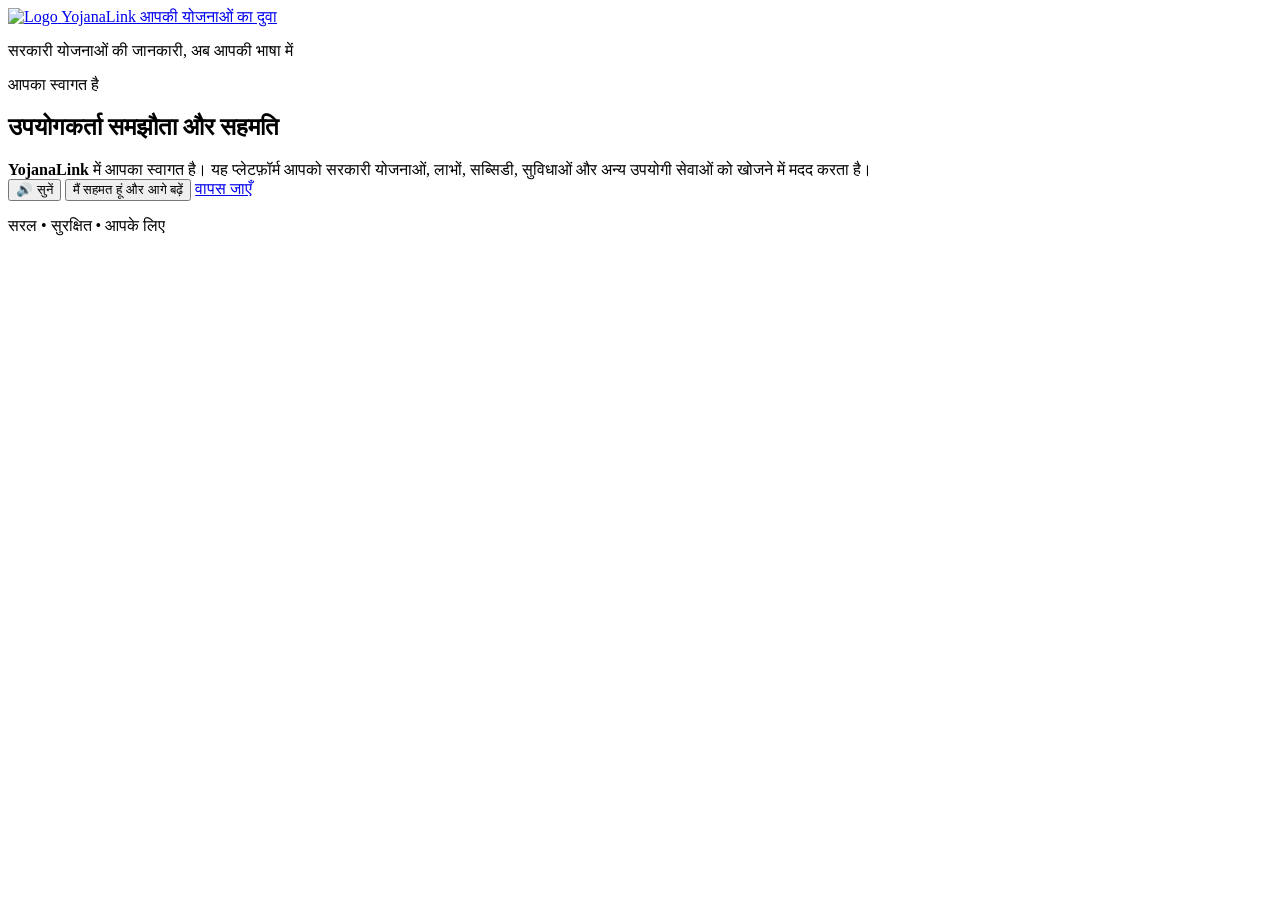
==== agree.html @ f69d6fea "Add files via upload" ====
<!DOCTYPE html>
<html lang="hi">
<head>
	<meta charset="UTF-8">
	<meta name="viewport" content="width=device-width, initial-scale=1.0">
	<meta name="description" content="YojanaLink user agreement and consent">
	<title>YojanaLink | सहमति</title>
	<link rel="stylesheet" href="css/style.css">
</head>
<body>
	<div class="page-shell">
		<!-- HEADER -->
		<header class="site-header">
			<a class="brand" href="index.html" aria-label="YojanaLink home">
				<img src="images/yojnalink logo.png" alt="Logo">
				<!-- <span class="brand-mark" aria-hidden="true">Y</span> -->
				<span>
					<span class="brand-name">YojanaLink</span>
					<span class="brand-tagline" data-i18n="common.tagline">आपकी योजनाओं का दुवा</span>
				</span>
			</a>
			<p class="header-note" data-i18n="common.headerNote">सरकारी योजनाओं की जानकारी, अब आपकी भाषा में</p>
		</header>

		<!-- MAIN CONTENT -->
		<main class="login-main">
			<section class="login-panel" aria-labelledby="agreement-heading">
				<p class="eyebrow" data-i18n="common.welcome">आपका स्वागत है</p>
				<h1 id="agreement-heading" data-i18n="agreement.title">उपयोगकर्ता समझौता और सहमति</h1>
				<div class="agreement-content" data-i18n="agreement.content">
					<strong>YojanaLink</strong> में आपका स्वागत है। यह प्लेटफ़ॉर्म आपको सरकारी योजनाओं, लाभों, सब्सिडी, सुविधाओं और अन्य उपयोगी सेवाओं को खोजने में मदद करता है।
				</div>

				<button class="voice-button agreement-audio-button" type="button" data-i18n-aria="common.listen" aria-label="सुनें">
					<span aria-hidden="true">🔊</span>
					<span data-i18n="common.listen">सुनें</span>
				</button>

				<button class="continue-button agreement-button" type="button" data-i18n="agreement.agreeContinue">मैं सहमत हूं और आगे बढ़ें</button>

				<a class="secondary-link" href="index.html" data-i18n="common.back">वापस जाएँ</a>
			</section>
		</main>

		<!-- FOOTER -->
		<footer class="site-footer">
			<p data-i18n="common.trustMessage">सरल <span aria-hidden="true">•</span> सुरक्षित <span aria-hidden="true">•</span> आपके लिए</p>
		</footer>
	</div>

	<script src="js/app.js"></script>
</body>
</html>
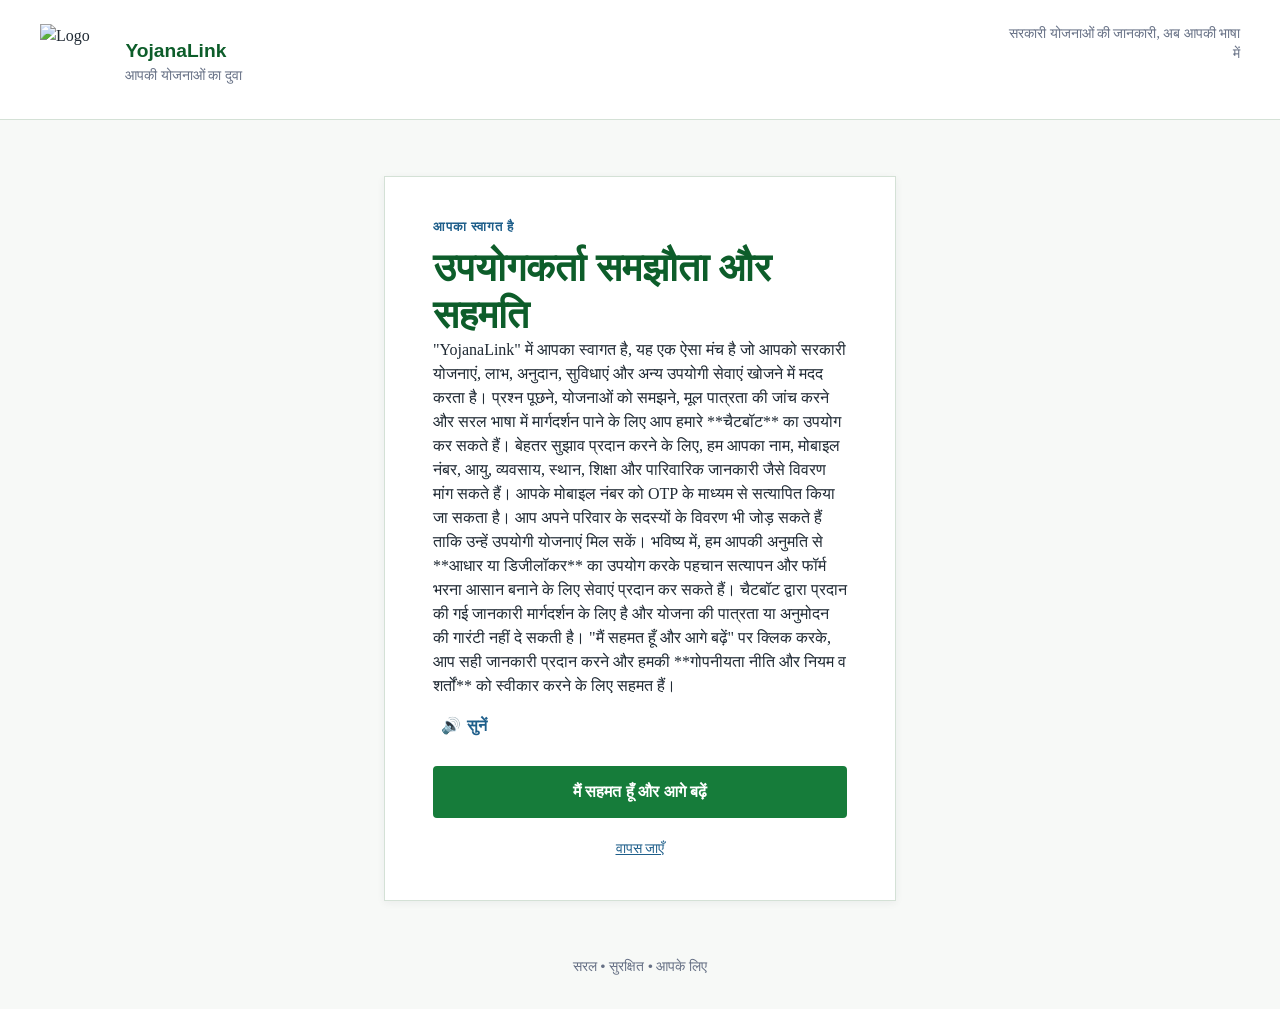
==== commit 15a32895: "Update agree.html" ====
--- a/agree.html
+++ b/agree.html
@@ -5,7 +5,7 @@
 	<meta name="viewport" content="width=device-width, initial-scale=1.0">
 	<meta name="description" content="YojanaLink user agreement and consent">
 	<title>YojanaLink | सहमति</title>
-	<link rel="stylesheet" href="css/style.css">
+	<link rel="stylesheet" href="style.css">
 </head>
 <body>
 	<div class="page-shell">
@@ -48,6 +48,6 @@
 		</footer>
 	</div>
 
-	<script src="js/app.js"></script>
+	<script src="app.js"></script>
 </body>
 </html>
--- a/style.css
+++ b/style.css
@@ -0,0 +1,398 @@
+* {
+  box-sizing: border-box;
+}
+
+
+img {
+    width: 75px;
+    height: 75px;
+}
+
+
+:root {
+  color: #1f2933;
+  background: #f7f9f7;
+  font-family: Georgia, "Times New Roman", serif;
+  font-size: 16px;
+  line-height: 1.5;
+  --green: #167c3a;
+  --green-dark: #0d5d2a;
+  --green-light: #eaf5ec;
+  --blue: #1f5f8b;
+  --border: #d4e1d6;
+  --muted: #667085;
+  --white: #ffffff;
+}
+
+body {
+  margin: 0;
+  min-width: 320px;
+  background: #f7f9f7;
+}
+
+button {
+  font: inherit;
+}
+
+.page-shell {
+  display: flex;
+  min-height: 100vh;
+  flex-direction: column;
+}
+
+.site-header {
+  display: flex;
+  align-items: flex-start;
+  justify-content: space-between;
+  gap: 1rem;
+  padding: 1.25rem 1.25rem 1rem;
+  border-bottom: 1px solid var(--border);
+  background: var(--white);
+}
+
+.brand {
+  display: inline-flex;
+  align-items: center;
+  gap: 0.65rem;
+  color: inherit;
+  text-decoration: none;
+}
+
+.brand-mark {
+  display: grid;
+  width: 2.5rem;
+  height: 2.5rem;
+  place-items: center;
+  border-radius: 50%;
+  color: var(--white);
+  background: var(--green);
+  font-family: Arial, sans-serif;
+  font-size: 1.35rem;
+  font-weight: 700;
+}
+
+.brand-name,
+.brand-tagline {
+  display: block;
+}
+
+.brand-name {
+  color: var(--green-dark);
+  font-family: Arial, sans-serif;
+  font-size: 1.2rem;
+  font-weight: 700;
+}
+
+.brand-tagline {
+  color: var(--muted);
+  font-size: 0.85rem;
+}
+
+.header-note {
+  display: none;
+  max-width: 15rem;
+  margin: 0;
+  color: var(--muted);
+  font-size: 0.85rem;
+  text-align: right;
+}
+
+/* HEADER CHATBOT BUTTON */
+.header-chatbot-btn {
+  flex-shrink: 0;
+  width: 2.5rem;
+  height: 2.5rem;
+  padding: 0.5rem;
+  border: 1px solid var(--border);
+  border-radius: 50%;
+  background: var(--white);
+  color: var(--blue);
+  cursor: pointer;
+  display: flex;
+  align-items: center;
+  justify-content: center;
+  transition: all 0.2s ease;
+}
+
+.header-chatbot-btn:hover {
+  background: var(--green-light);
+  color: var(--green-dark);
+  border-color: var(--green);
+}
+
+.header-chatbot-btn svg {
+  width: 20px;
+  height: 20px;
+  stroke-width: 2;
+}
+
+.language-main {
+  display: flex;
+  flex: 1;
+  align-items: center;
+  justify-content: center;
+  padding: 2.5rem 1.25rem;
+}
+
+.language-panel {
+  width: min(100%, 32rem);
+  padding: 1.75rem 1.25rem;
+  border: 1px solid var(--border);
+  background: var(--white);
+  box-shadow: 0 2px 8px rgb(31 41 51 / 6%);
+  text-align: center;
+}
+
+.eyebrow {
+  margin: 0 0 0.5rem;
+  color: var(--blue);
+  font-family: Arial, sans-serif;
+  font-size: 0.8rem;
+  font-weight: 700;
+  letter-spacing: 0.06em;
+  text-transform: uppercase;
+}
+
+h1 {
+  margin: 0;
+  color: var(--green-dark);
+  font-size: clamp(1.8rem, 8vw, 2.45rem);
+  line-height: 1.2;
+}
+
+.intro-text {
+  margin: 0.65rem 0 1.75rem;
+  color: var(--muted);
+  font-size: 1.05rem;
+}
+
+.language-options {
+  display: grid;
+  gap: 0.75rem;
+}
+
+.language-option {
+  display: flex;
+  min-height: 4rem;
+  align-items: center;
+  justify-content: space-between;
+  width: 100%;
+  padding: 0.75rem 1rem;
+  border: 2px solid var(--border);
+  border-radius: 4px;
+  color: var(--green-dark);
+  background: var(--white);
+  cursor: pointer;
+  text-align: left;
+  transition: border-color 120ms ease, background-color 120ms ease;
+}
+
+.language-option:hover,
+.language-option:focus-visible {
+  border-color: var(--green);
+  background: var(--green-light);
+  outline: none;
+}
+
+.language-option.is-selected {
+  border-color: var(--green);
+  background: var(--green-light);
+  box-shadow: inset 4px 0 0 var(--green);
+}
+
+.language-native {
+  font-size: 1.25rem;
+  font-weight: 700;
+}
+
+.language-english {
+  color: var(--muted);
+  font-family: Arial, sans-serif;
+  font-size: 0.85rem;
+}
+
+.continue-button {
+  display: flex;
+  align-items: center;
+  justify-content: center;
+  width: 100%;
+  min-height: 3.25rem;
+  margin-top: 1.25rem;
+  border: 2px solid var(--green);
+  border-radius: 4px;
+  color: var(--white);
+  background: var(--green);
+  cursor: pointer;
+  font-family: Arial, sans-serif;
+  font-size: 1rem;
+  font-weight: 700;
+  text-decoration: none;
+}
+
+.continue-button:hover:not(:disabled),
+.continue-button:focus-visible:not(:disabled) {
+  border-color: var(--green-dark);
+  background: var(--green-dark);
+  outline: 3px solid rgb(22 124 58 / 22%);
+  outline-offset: 2px;
+}
+
+.continue-button:disabled {
+  border-color: #b9c8bc;
+  color: #718075;
+  background: #dfe8e0;
+  cursor: not-allowed;
+}
+
+.selection-message {
+  min-height: 1.5rem;
+  margin: 0.75rem 0 0;
+  color: var(--green-dark);
+  font-family: Arial, sans-serif;
+  font-size: 0.9rem;
+}
+
+.voice-button {
+  display: inline-flex;
+  align-items: center;
+  gap: 0.4rem;
+  margin-top: 0.5rem;
+  padding: 0.5rem;
+  border: 0;
+  color: var(--blue);
+  background: transparent;
+  cursor: pointer;
+  font-family: Arial, sans-serif;
+  font-weight: 700;
+}
+
+.voice-button:hover,
+.voice-button:focus-visible {
+  text-decoration: underline;
+  outline: 2px solid var(--blue);
+  outline-offset: 2px;
+}
+
+.site-footer {
+  padding: 0 1.25rem 1.5rem;
+  color: var(--muted);
+  font-family: Arial, sans-serif;
+  font-size: 0.85rem;
+  text-align: center;
+}
+
+.site-footer p {
+  margin: 0;
+}
+
+.login-main {
+  display: flex;
+  flex: 1;
+  align-items: center;
+  justify-content: center;
+  padding: 2.5rem 1.25rem;
+}
+
+.login-panel {
+  width: min(100%, 32rem);
+  padding: 1.75rem 1.25rem;
+  border: 1px solid var(--border);
+  background: var(--white);
+  box-shadow: 0 2px 8px rgb(31 41 51 / 6%);
+}
+
+.login-panel h1 {
+  text-align: left;
+}
+
+.login-intro {
+  margin: 0.65rem 0 1.75rem;
+  color: var(--muted);
+}
+
+.login-form {
+  display: grid;
+  gap: 0.75rem;
+}
+
+.form-label {
+  color: var(--green-dark);
+  font-family: Arial, sans-serif;
+  font-size: 0.95rem;
+  font-weight: 700;
+}
+
+.form-input {
+  min-height: 3.25rem;
+  width: 100%;
+  padding: 0.75rem;
+  border: 2px solid var(--border);
+  border-radius: 4px;
+  color: var(--green-dark);
+  background: var(--white);
+  font-family: Arial, sans-serif;
+  font-size: 1rem;
+}
+
+.form-input:focus {
+  border-color: var(--blue);
+  outline: 3px solid rgb(31 95 139 / 20%);
+  outline-offset: 1px;
+}
+
+.otp-section {
+  display: grid;
+  gap: 0.75rem;
+  margin-top: 0.5rem;
+}
+
+.otp-section[hidden] {
+  display: none;
+}
+
+.mock-message {
+  min-height: 1.5rem;
+  margin: 0.25rem 0 0;
+  color: var(--green-dark);
+  font-family: Arial, sans-serif;
+  font-size: 0.9rem;
+}
+
+.secondary-link {
+  display: block;
+  margin-top: 1.25rem;
+  color: var(--blue);
+  font-family: Arial, sans-serif;
+  font-size: 0.9rem;
+  text-align: center;
+}
+
+@media (min-width: 640px) {
+  .site-header {
+    padding: 1.5rem 2.5rem 1.25rem;
+  }
+
+  .header-note {
+    display: block;
+  }
+
+  .language-main {
+    padding: 3.5rem 2rem;
+  }
+
+  .language-panel {
+    padding: 2.5rem 3rem;
+  }
+
+  .login-main {
+    padding: 3.5rem 2rem;
+  }
+
+  .login-panel {
+    padding: 2.5rem 3rem;
+  }
+
+  .site-footer {
+    padding-bottom: 2rem;
+  }
+}
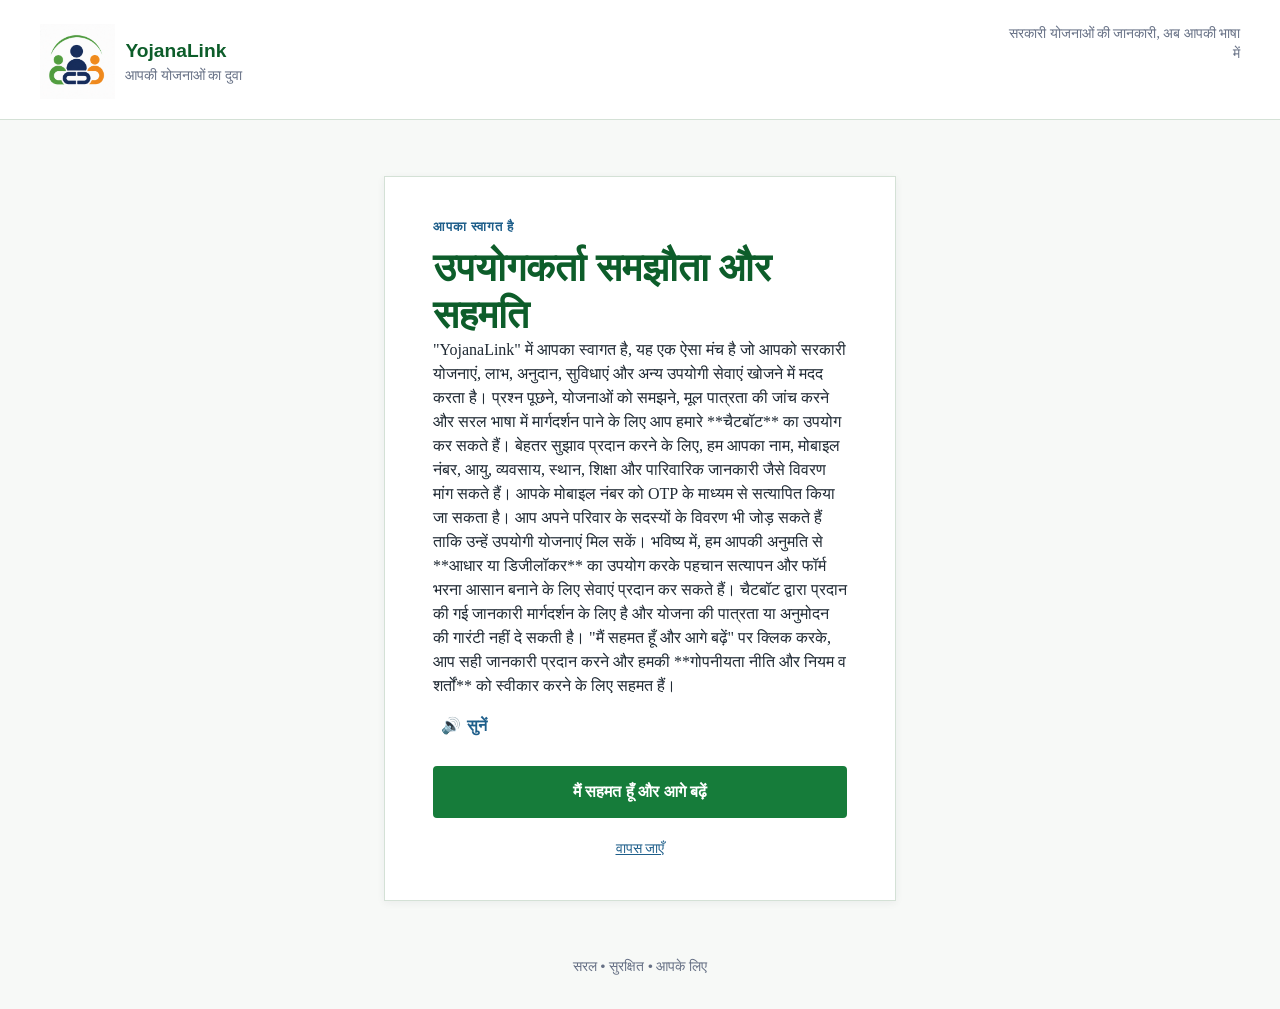
==== commit dd9dbf66: "Update agree.html" ====
--- a/agree.html
+++ b/agree.html
@@ -12,7 +12,7 @@
 		<!-- HEADER -->
 		<header class="site-header">
 			<a class="brand" href="index.html" aria-label="YojanaLink home">
-				<img src="images/yojnalink logo.png" alt="Logo">
+				<img src="yojnalink logo.png" alt="Logo">
 				<!-- <span class="brand-mark" aria-hidden="true">Y</span> -->
 				<span>
 					<span class="brand-name">YojanaLink</span>
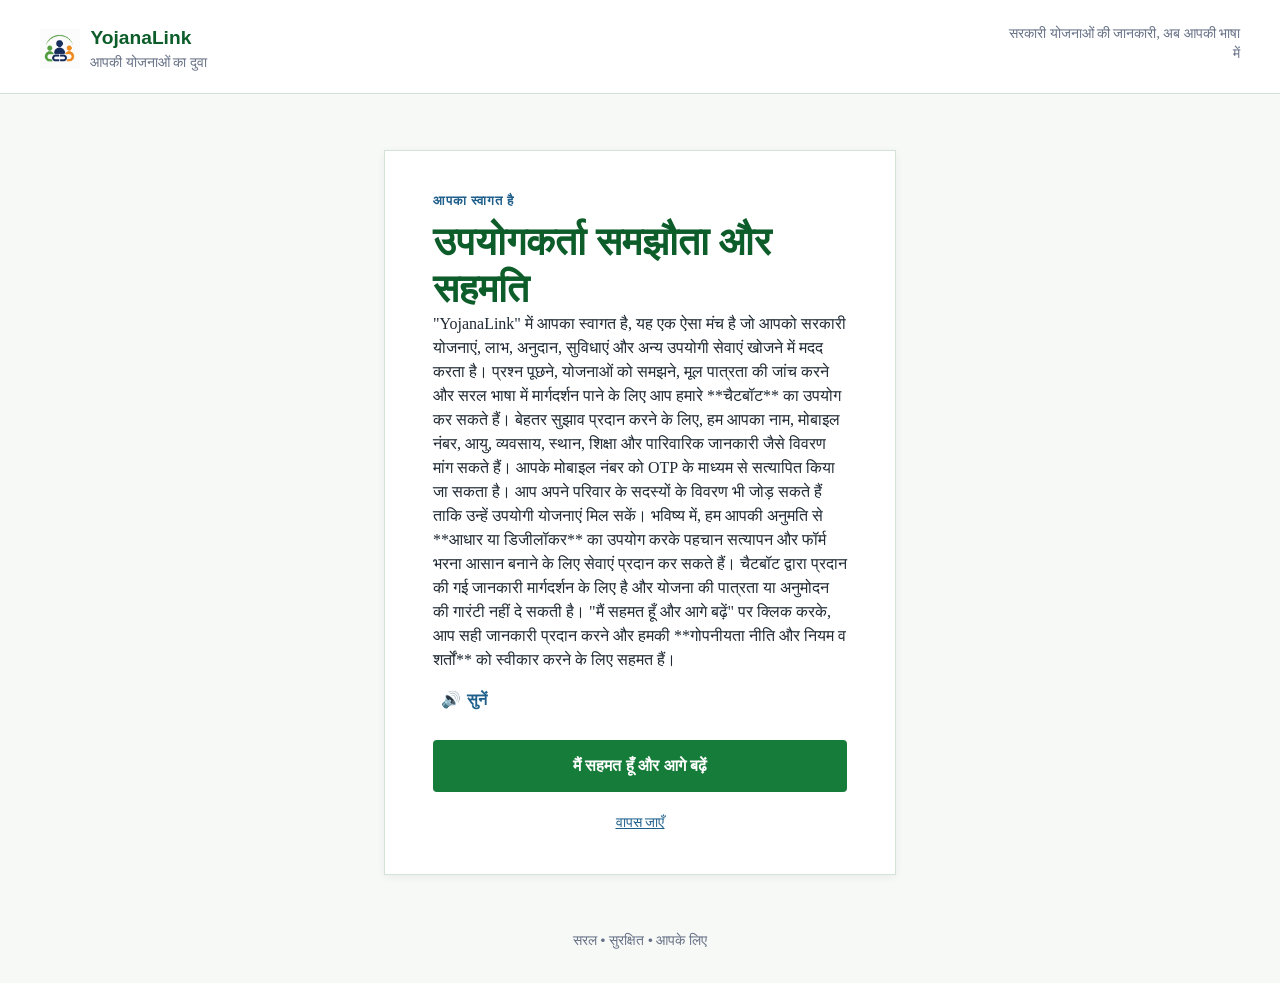
==== commit 239d4865: "Add files via upload" ====
--- a/agree.html
+++ b/agree.html
@@ -1,53 +1,53 @@
-<!DOCTYPE html>
-<html lang="hi">
-<head>
-	<meta charset="UTF-8">
-	<meta name="viewport" content="width=device-width, initial-scale=1.0">
-	<meta name="description" content="YojanaLink user agreement and consent">
-	<title>YojanaLink | सहमति</title>
-	<link rel="stylesheet" href="style.css">
-</head>
-<body>
-	<div class="page-shell">
-		<!-- HEADER -->
-		<header class="site-header">
-			<a class="brand" href="index.html" aria-label="YojanaLink home">
-				<img src="yojnalink logo.png" alt="Logo">
-				<!-- <span class="brand-mark" aria-hidden="true">Y</span> -->
-				<span>
-					<span class="brand-name">YojanaLink</span>
-					<span class="brand-tagline" data-i18n="common.tagline">आपकी योजनाओं का दुवा</span>
-				</span>
-			</a>
-			<p class="header-note" data-i18n="common.headerNote">सरकारी योजनाओं की जानकारी, अब आपकी भाषा में</p>
-		</header>
-
-		<!-- MAIN CONTENT -->
-		<main class="login-main">
-			<section class="login-panel" aria-labelledby="agreement-heading">
-				<p class="eyebrow" data-i18n="common.welcome">आपका स्वागत है</p>
-				<h1 id="agreement-heading" data-i18n="agreement.title">उपयोगकर्ता समझौता और सहमति</h1>
-				<div class="agreement-content" data-i18n="agreement.content">
-					<strong>YojanaLink</strong> में आपका स्वागत है। यह प्लेटफ़ॉर्म आपको सरकारी योजनाओं, लाभों, सब्सिडी, सुविधाओं और अन्य उपयोगी सेवाओं को खोजने में मदद करता है।
-				</div>
-
-				<button class="voice-button agreement-audio-button" type="button" data-i18n-aria="common.listen" aria-label="सुनें">
-					<span aria-hidden="true">🔊</span>
-					<span data-i18n="common.listen">सुनें</span>
-				</button>
-
-				<button class="continue-button agreement-button" type="button" data-i18n="agreement.agreeContinue">मैं सहमत हूं और आगे बढ़ें</button>
-
-				<a class="secondary-link" href="index.html" data-i18n="common.back">वापस जाएँ</a>
-			</section>
-		</main>
-
-		<!-- FOOTER -->
-		<footer class="site-footer">
-			<p data-i18n="common.trustMessage">सरल <span aria-hidden="true">•</span> सुरक्षित <span aria-hidden="true">•</span> आपके लिए</p>
-		</footer>
-	</div>
-
-	<script src="app.js"></script>
-</body>
-</html>
+<!DOCTYPE html>
+<html lang="hi">
+<head>
+	<meta charset="UTF-8">
+	<meta name="viewport" content="width=device-width, initial-scale=1.0">
+	<meta name="description" content="YojanaLink user agreement and consent">
+	<title>YojanaLink | सहमति</title>
+	<link rel="stylesheet" href="style.css">
+</head>
+<body>
+	<div class="page-shell">
+		<!-- HEADER -->
+		<header class="site-header">
+			<a class="brand" href="index.html" aria-label="YojanaLink home">
+				<img src="yojnalink_logo.png" alt="Logo">
+				<!-- <span class="brand-mark" aria-hidden="true">Y</span> -->
+				<span>
+					<span class="brand-name">YojanaLink</span>
+					<span class="brand-tagline" data-i18n="common.tagline">आपकी योजनाओं का दुवा</span>
+				</span>
+			</a>
+			<p class="header-note" data-i18n="common.headerNote">सरकारी योजनाओं की जानकारी, अब आपकी भाषा में</p>
+		</header>
+
+		<!-- MAIN CONTENT -->
+		<main class="login-main">
+			<section class="login-panel" aria-labelledby="agreement-heading">
+				<p class="eyebrow" data-i18n="common.welcome">आपका स्वागत है</p>
+				<h1 id="agreement-heading" data-i18n="agreement.title">उपयोगकर्ता समझौता और सहमति</h1>
+				<div class="agreement-content" data-i18n="agreement.content">
+					<strong>YojanaLink</strong> में आपका स्वागत है। यह प्लेटफ़ॉर्म आपको सरकारी योजनाओं, लाभों, सब्सिडी, सुविधाओं और अन्य उपयोगी सेवाओं को खोजने में मदद करता है।
+				</div>
+
+				<button class="voice-button agreement-audio-button" type="button" data-i18n-aria="common.listen" aria-label="सुनें">
+					<span aria-hidden="true">🔊</span>
+					<span data-i18n="common.listen">सुनें</span>
+				</button>
+
+				<button class="continue-button agreement-button" type="button" data-i18n="agreement.agreeContinue">मैं सहमत हूं और आगे बढ़ें</button>
+
+				<a class="secondary-link" href="index.html" data-i18n="common.back">वापस जाएँ</a>
+			</section>
+		</main>
+
+		<!-- FOOTER -->
+		<footer class="site-footer">
+			<p data-i18n="common.trustMessage">सरल <span aria-hidden="true">•</span> सुरक्षित <span aria-hidden="true">•</span> आपके लिए</p>
+		</footer>
+	</div>
+
+	<script src="onboarding.js"></script>
+</body>
+</html>
--- a/style.css
+++ b/style.css
@@ -1,398 +1,432 @@
-* {
-  box-sizing: border-box;
-}
-
-
-img {
-    width: 75px;
-    height: 75px;
-}
-
-
-:root {
-  color: #1f2933;
-  background: #f7f9f7;
-  font-family: Georgia, "Times New Roman", serif;
-  font-size: 16px;
-  line-height: 1.5;
-  --green: #167c3a;
-  --green-dark: #0d5d2a;
-  --green-light: #eaf5ec;
-  --blue: #1f5f8b;
-  --border: #d4e1d6;
-  --muted: #667085;
-  --white: #ffffff;
-}
-
-body {
-  margin: 0;
-  min-width: 320px;
-  background: #f7f9f7;
-}
-
-button {
-  font: inherit;
-}
-
-.page-shell {
-  display: flex;
-  min-height: 100vh;
-  flex-direction: column;
-}
-
-.site-header {
-  display: flex;
-  align-items: flex-start;
-  justify-content: space-between;
-  gap: 1rem;
-  padding: 1.25rem 1.25rem 1rem;
-  border-bottom: 1px solid var(--border);
-  background: var(--white);
-}
-
-.brand {
-  display: inline-flex;
-  align-items: center;
-  gap: 0.65rem;
-  color: inherit;
-  text-decoration: none;
-}
-
-.brand-mark {
-  display: grid;
-  width: 2.5rem;
-  height: 2.5rem;
-  place-items: center;
-  border-radius: 50%;
-  color: var(--white);
-  background: var(--green);
-  font-family: Arial, sans-serif;
-  font-size: 1.35rem;
-  font-weight: 700;
-}
-
-.brand-name,
-.brand-tagline {
-  display: block;
-}
-
-.brand-name {
-  color: var(--green-dark);
-  font-family: Arial, sans-serif;
-  font-size: 1.2rem;
-  font-weight: 700;
-}
-
-.brand-tagline {
-  color: var(--muted);
-  font-size: 0.85rem;
-}
-
-.header-note {
-  display: none;
-  max-width: 15rem;
-  margin: 0;
-  color: var(--muted);
-  font-size: 0.85rem;
-  text-align: right;
-}
-
-/* HEADER CHATBOT BUTTON */
-.header-chatbot-btn {
-  flex-shrink: 0;
-  width: 2.5rem;
-  height: 2.5rem;
-  padding: 0.5rem;
-  border: 1px solid var(--border);
-  border-radius: 50%;
-  background: var(--white);
-  color: var(--blue);
-  cursor: pointer;
-  display: flex;
-  align-items: center;
-  justify-content: center;
-  transition: all 0.2s ease;
-}
-
-.header-chatbot-btn:hover {
-  background: var(--green-light);
-  color: var(--green-dark);
-  border-color: var(--green);
-}
-
-.header-chatbot-btn svg {
-  width: 20px;
-  height: 20px;
-  stroke-width: 2;
-}
-
-.language-main {
-  display: flex;
-  flex: 1;
-  align-items: center;
-  justify-content: center;
-  padding: 2.5rem 1.25rem;
-}
-
-.language-panel {
-  width: min(100%, 32rem);
-  padding: 1.75rem 1.25rem;
-  border: 1px solid var(--border);
-  background: var(--white);
-  box-shadow: 0 2px 8px rgb(31 41 51 / 6%);
-  text-align: center;
-}
-
-.eyebrow {
-  margin: 0 0 0.5rem;
-  color: var(--blue);
-  font-family: Arial, sans-serif;
-  font-size: 0.8rem;
-  font-weight: 700;
-  letter-spacing: 0.06em;
-  text-transform: uppercase;
-}
-
-h1 {
-  margin: 0;
-  color: var(--green-dark);
-  font-size: clamp(1.8rem, 8vw, 2.45rem);
-  line-height: 1.2;
-}
-
-.intro-text {
-  margin: 0.65rem 0 1.75rem;
-  color: var(--muted);
-  font-size: 1.05rem;
-}
-
-.language-options {
-  display: grid;
-  gap: 0.75rem;
-}
-
-.language-option {
-  display: flex;
-  min-height: 4rem;
-  align-items: center;
-  justify-content: space-between;
-  width: 100%;
-  padding: 0.75rem 1rem;
-  border: 2px solid var(--border);
-  border-radius: 4px;
-  color: var(--green-dark);
-  background: var(--white);
-  cursor: pointer;
-  text-align: left;
-  transition: border-color 120ms ease, background-color 120ms ease;
-}
-
-.language-option:hover,
-.language-option:focus-visible {
-  border-color: var(--green);
-  background: var(--green-light);
-  outline: none;
-}
-
-.language-option.is-selected {
-  border-color: var(--green);
-  background: var(--green-light);
-  box-shadow: inset 4px 0 0 var(--green);
-}
-
-.language-native {
-  font-size: 1.25rem;
-  font-weight: 700;
-}
-
-.language-english {
-  color: var(--muted);
-  font-family: Arial, sans-serif;
-  font-size: 0.85rem;
-}
-
-.continue-button {
-  display: flex;
-  align-items: center;
-  justify-content: center;
-  width: 100%;
-  min-height: 3.25rem;
-  margin-top: 1.25rem;
-  border: 2px solid var(--green);
-  border-radius: 4px;
-  color: var(--white);
-  background: var(--green);
-  cursor: pointer;
-  font-family: Arial, sans-serif;
-  font-size: 1rem;
-  font-weight: 700;
-  text-decoration: none;
-}
-
-.continue-button:hover:not(:disabled),
-.continue-button:focus-visible:not(:disabled) {
-  border-color: var(--green-dark);
-  background: var(--green-dark);
-  outline: 3px solid rgb(22 124 58 / 22%);
-  outline-offset: 2px;
-}
-
-.continue-button:disabled {
-  border-color: #b9c8bc;
-  color: #718075;
-  background: #dfe8e0;
-  cursor: not-allowed;
-}
-
-.selection-message {
-  min-height: 1.5rem;
-  margin: 0.75rem 0 0;
-  color: var(--green-dark);
-  font-family: Arial, sans-serif;
-  font-size: 0.9rem;
-}
-
-.voice-button {
-  display: inline-flex;
-  align-items: center;
-  gap: 0.4rem;
-  margin-top: 0.5rem;
-  padding: 0.5rem;
-  border: 0;
-  color: var(--blue);
-  background: transparent;
-  cursor: pointer;
-  font-family: Arial, sans-serif;
-  font-weight: 700;
-}
-
-.voice-button:hover,
-.voice-button:focus-visible {
-  text-decoration: underline;
-  outline: 2px solid var(--blue);
-  outline-offset: 2px;
-}
-
-.site-footer {
-  padding: 0 1.25rem 1.5rem;
-  color: var(--muted);
-  font-family: Arial, sans-serif;
-  font-size: 0.85rem;
-  text-align: center;
-}
-
-.site-footer p {
-  margin: 0;
-}
-
-.login-main {
-  display: flex;
-  flex: 1;
-  align-items: center;
-  justify-content: center;
-  padding: 2.5rem 1.25rem;
-}
-
-.login-panel {
-  width: min(100%, 32rem);
-  padding: 1.75rem 1.25rem;
-  border: 1px solid var(--border);
-  background: var(--white);
-  box-shadow: 0 2px 8px rgb(31 41 51 / 6%);
-}
-
-.login-panel h1 {
-  text-align: left;
-}
-
-.login-intro {
-  margin: 0.65rem 0 1.75rem;
-  color: var(--muted);
-}
-
-.login-form {
-  display: grid;
-  gap: 0.75rem;
-}
-
-.form-label {
-  color: var(--green-dark);
-  font-family: Arial, sans-serif;
-  font-size: 0.95rem;
-  font-weight: 700;
-}
-
-.form-input {
-  min-height: 3.25rem;
-  width: 100%;
-  padding: 0.75rem;
-  border: 2px solid var(--border);
-  border-radius: 4px;
-  color: var(--green-dark);
-  background: var(--white);
-  font-family: Arial, sans-serif;
-  font-size: 1rem;
-}
-
-.form-input:focus {
-  border-color: var(--blue);
-  outline: 3px solid rgb(31 95 139 / 20%);
-  outline-offset: 1px;
-}
-
-.otp-section {
-  display: grid;
-  gap: 0.75rem;
-  margin-top: 0.5rem;
-}
-
-.otp-section[hidden] {
-  display: none;
-}
-
-.mock-message {
-  min-height: 1.5rem;
-  margin: 0.25rem 0 0;
-  color: var(--green-dark);
-  font-family: Arial, sans-serif;
-  font-size: 0.9rem;
-}
-
-.secondary-link {
-  display: block;
-  margin-top: 1.25rem;
-  color: var(--blue);
-  font-family: Arial, sans-serif;
-  font-size: 0.9rem;
-  text-align: center;
-}
-
-@media (min-width: 640px) {
-  .site-header {
-    padding: 1.5rem 2.5rem 1.25rem;
-  }
-
-  .header-note {
-    display: block;
-  }
-
-  .language-main {
-    padding: 3.5rem 2rem;
-  }
-
-  .language-panel {
-    padding: 2.5rem 3rem;
-  }
-
-  .login-main {
-    padding: 3.5rem 2rem;
-  }
-
-  .login-panel {
-    padding: 2.5rem 3rem;
-  }
-
-  .site-footer {
-    padding-bottom: 2rem;
-  }
-}+* {
+  box-sizing: border-box;
+}
+
+
+img {
+  max-width: 100%;
+  display: block;
+}
+
+
+:root {
+  color: #1f2933;
+  background: #f7f9f7;
+  font-family: Georgia, "Times New Roman", serif;
+  font-size: 16px;
+  line-height: 1.5;
+  --green: #167c3a;
+  --green-dark: #0d5d2a;
+  --green-light: #eaf5ec;
+  --blue: #1f5f8b;
+  --border: #d4e1d6;
+  --muted: #667085;
+  --white: #ffffff;
+}
+
+body {
+  margin: 0;
+  min-width: 320px;
+  overflow-x: hidden;
+  background: #f7f9f7;
+}
+
+button {
+  font: inherit;
+}
+
+.page-shell {
+  display: flex;
+  min-height: 100vh;
+  flex-direction: column;
+}
+
+.site-header {
+  display: flex;
+  align-items: flex-start;
+  justify-content: space-between;
+  gap: 1rem;
+  padding: 1.25rem 1.25rem 1rem;
+  border-bottom: 1px solid var(--border);
+  background: var(--white);
+}
+
+.brand {
+  display: inline-flex;
+  align-items: center;
+  gap: 0.65rem;
+  color: inherit;
+  text-decoration: none;
+}
+
+.brand img {
+  width: 2.5rem;
+  height: 2.5rem;
+  object-fit: contain;
+  flex-shrink: 0;
+}
+
+.brand-mark {
+  display: grid;
+  width: 2.5rem;
+  height: 2.5rem;
+  place-items: center;
+  border-radius: 50%;
+  color: var(--white);
+  background: var(--green);
+  font-family: Arial, sans-serif;
+  font-size: 1.35rem;
+  font-weight: 700;
+}
+
+.brand-name,
+.brand-tagline {
+  display: block;
+}
+
+.brand-name {
+  color: var(--green-dark);
+  font-family: Arial, sans-serif;
+  font-size: 1.2rem;
+  font-weight: 700;
+}
+
+.brand-tagline {
+  color: var(--muted);
+  font-size: 0.85rem;
+}
+
+.header-note {
+  display: none;
+  max-width: 15rem;
+  margin: 0;
+  color: var(--muted);
+  font-size: 0.85rem;
+  text-align: right;
+}
+
+/* HEADER CHATBOT BUTTON */
+.header-chatbot-btn {
+  flex-shrink: 0;
+  width: 2.5rem;
+  height: 2.5rem;
+  padding: 0.5rem;
+  border: 1px solid var(--border);
+  border-radius: 50%;
+  background: var(--white);
+  color: var(--blue);
+  cursor: pointer;
+  display: flex;
+  align-items: center;
+  justify-content: center;
+  transition: all 0.2s ease;
+}
+
+.header-chatbot-btn:hover {
+  background: var(--green-light);
+  color: var(--green-dark);
+  border-color: var(--green);
+}
+
+.header-chatbot-btn svg {
+  width: 20px;
+  height: 20px;
+  stroke-width: 2;
+}
+
+.language-main {
+  display: flex;
+  flex: 1;
+  align-items: center;
+  justify-content: center;
+  padding: 2.5rem 1.25rem;
+}
+
+.language-panel {
+  width: min(100%, 32rem);
+  padding: 1.75rem 1.25rem;
+  border: 1px solid var(--border);
+  background: var(--white);
+  box-shadow: 0 2px 8px rgb(31 41 51 / 6%);
+  text-align: center;
+}
+
+.eyebrow {
+  margin: 0 0 0.5rem;
+  color: var(--blue);
+  font-family: Arial, sans-serif;
+  font-size: 0.8rem;
+  font-weight: 700;
+  letter-spacing: 0.06em;
+  text-transform: uppercase;
+}
+
+h1 {
+  margin: 0;
+  color: var(--green-dark);
+  font-size: clamp(1.8rem, 8vw, 2.45rem);
+  line-height: 1.2;
+}
+
+.intro-text {
+  margin: 0.65rem 0 1.75rem;
+  color: var(--muted);
+  font-size: 1.05rem;
+}
+
+.language-options {
+  display: grid;
+  gap: 0.75rem;
+}
+
+.language-option {
+  display: flex;
+  min-height: 4rem;
+  align-items: center;
+  justify-content: space-between;
+  width: 100%;
+  padding: 0.75rem 1rem;
+  border: 2px solid var(--border);
+  border-radius: 4px;
+  color: var(--green-dark);
+  background: var(--white);
+  cursor: pointer;
+  text-align: left;
+  transition: border-color 120ms ease, background-color 120ms ease;
+}
+
+.language-option:hover,
+.language-option:focus-visible {
+  border-color: var(--green);
+  background: var(--green-light);
+  outline: none;
+}
+
+.language-option.is-selected {
+  border-color: var(--green);
+  background: var(--green-light);
+  box-shadow: inset 4px 0 0 var(--green);
+}
+
+.language-native {
+  font-size: 1.25rem;
+  font-weight: 700;
+}
+
+.language-english {
+  color: var(--muted);
+  font-family: Arial, sans-serif;
+  font-size: 0.85rem;
+}
+
+.continue-button {
+  display: flex;
+  align-items: center;
+  justify-content: center;
+  width: 100%;
+  min-height: 3.25rem;
+  margin-top: 1.25rem;
+  border: 2px solid var(--green);
+  border-radius: 4px;
+  color: var(--white);
+  background: var(--green);
+  cursor: pointer;
+  font-family: Arial, sans-serif;
+  font-size: 1rem;
+  font-weight: 700;
+  text-decoration: none;
+}
+
+.continue-button:hover:not(:disabled),
+.continue-button:focus-visible:not(:disabled) {
+  border-color: var(--green-dark);
+  background: var(--green-dark);
+  outline: 3px solid rgb(22 124 58 / 22%);
+  outline-offset: 2px;
+}
+
+.continue-button:disabled {
+  border-color: #b9c8bc;
+  color: #718075;
+  background: #dfe8e0;
+  cursor: not-allowed;
+}
+
+.selection-message {
+  min-height: 1.5rem;
+  margin: 0.75rem 0 0;
+  color: var(--green-dark);
+  font-family: Arial, sans-serif;
+  font-size: 0.9rem;
+}
+
+.voice-button {
+  display: inline-flex;
+  align-items: center;
+  gap: 0.4rem;
+  margin-top: 0.5rem;
+  padding: 0.5rem;
+  border: 0;
+  color: var(--blue);
+  background: transparent;
+  cursor: pointer;
+  font-family: Arial, sans-serif;
+  font-weight: 700;
+}
+
+.voice-button:hover,
+.voice-button:focus-visible {
+  text-decoration: underline;
+  outline: 2px solid var(--blue);
+  outline-offset: 2px;
+}
+
+.site-footer {
+  padding: 0 1.25rem 1.5rem;
+  color: var(--muted);
+  font-family: Arial, sans-serif;
+  font-size: 0.85rem;
+  text-align: center;
+}
+
+.site-footer p {
+  margin: 0;
+}
+
+.login-main {
+  display: flex;
+  flex: 1;
+  align-items: center;
+  justify-content: center;
+  padding: 2.5rem 1.25rem;
+}
+
+.login-panel {
+  width: min(100%, 32rem);
+  padding: 1.75rem 1.25rem;
+  border: 1px solid var(--border);
+  background: var(--white);
+  box-shadow: 0 2px 8px rgb(31 41 51 / 6%);
+}
+
+.login-panel h1 {
+  text-align: left;
+}
+
+.login-intro {
+  margin: 0.65rem 0 1.75rem;
+  color: var(--muted);
+}
+
+.login-form {
+  display: grid;
+  gap: 0.75rem;
+}
+
+.form-label {
+  color: var(--green-dark);
+  font-family: Arial, sans-serif;
+  font-size: 0.95rem;
+  font-weight: 700;
+}
+
+.form-input {
+  min-height: 3.25rem;
+  width: 100%;
+  padding: 0.75rem;
+  border: 2px solid var(--border);
+  border-radius: 4px;
+  color: var(--green-dark);
+  background: var(--white);
+  font-family: Arial, sans-serif;
+  font-size: 1rem;
+}
+
+.form-input:focus {
+  border-color: var(--blue);
+  outline: 3px solid rgb(31 95 139 / 20%);
+  outline-offset: 1px;
+}
+
+.otp-section {
+  display: grid;
+  gap: 0.75rem;
+  margin-top: 0.5rem;
+}
+
+.otp-section[hidden] {
+  display: none;
+}
+
+.mock-message {
+  min-height: 1.5rem;
+  margin: 0.25rem 0 0;
+  color: var(--green-dark);
+  font-family: Arial, sans-serif;
+  font-size: 0.9rem;
+}
+
+.secondary-link {
+  display: block;
+  margin-top: 1.25rem;
+  color: var(--blue);
+  font-family: Arial, sans-serif;
+  font-size: 0.9rem;
+  text-align: center;
+}
+
+@media (min-width: 640px) {
+  .site-header {
+    padding: 1.5rem 2.5rem 1.25rem;
+  }
+
+  .header-note {
+    display: block;
+  }
+
+  .language-main {
+    padding: 3.5rem 2rem;
+  }
+
+  .language-panel {
+    padding: 2.5rem 3rem;
+  }
+
+  .login-main {
+    padding: 3.5rem 2rem;
+  }
+
+  .login-panel {
+    padding: 2.5rem 3rem;
+  }
+
+  .site-footer {
+    padding-bottom: 2rem;
+  }
+}
+
+/* Mobile number country-code field */
+.phone-input-wrap {
+  display: flex;
+  align-items: stretch;
+  width: 100%;
+}
+.phone-country-code {
+  display: inline-flex;
+  align-items: center;
+  justify-content: center;
+  min-width: 58px;
+  padding: 0 12px;
+  border: 1px solid var(--border-color, #d4e1d6);
+  border-right: 0;
+  border-radius: 8px 0 0 8px;
+  background: var(--bg-secondary, #f7f9fb);
+  color: var(--text-primary, #1f2933);
+  font-family: Arial, sans-serif;
+  font-weight: 700;
+}
+.phone-number-input {
+  flex: 1;
+  min-width: 0;
+  border-radius: 0 8px 8px 0 !important;
+}
